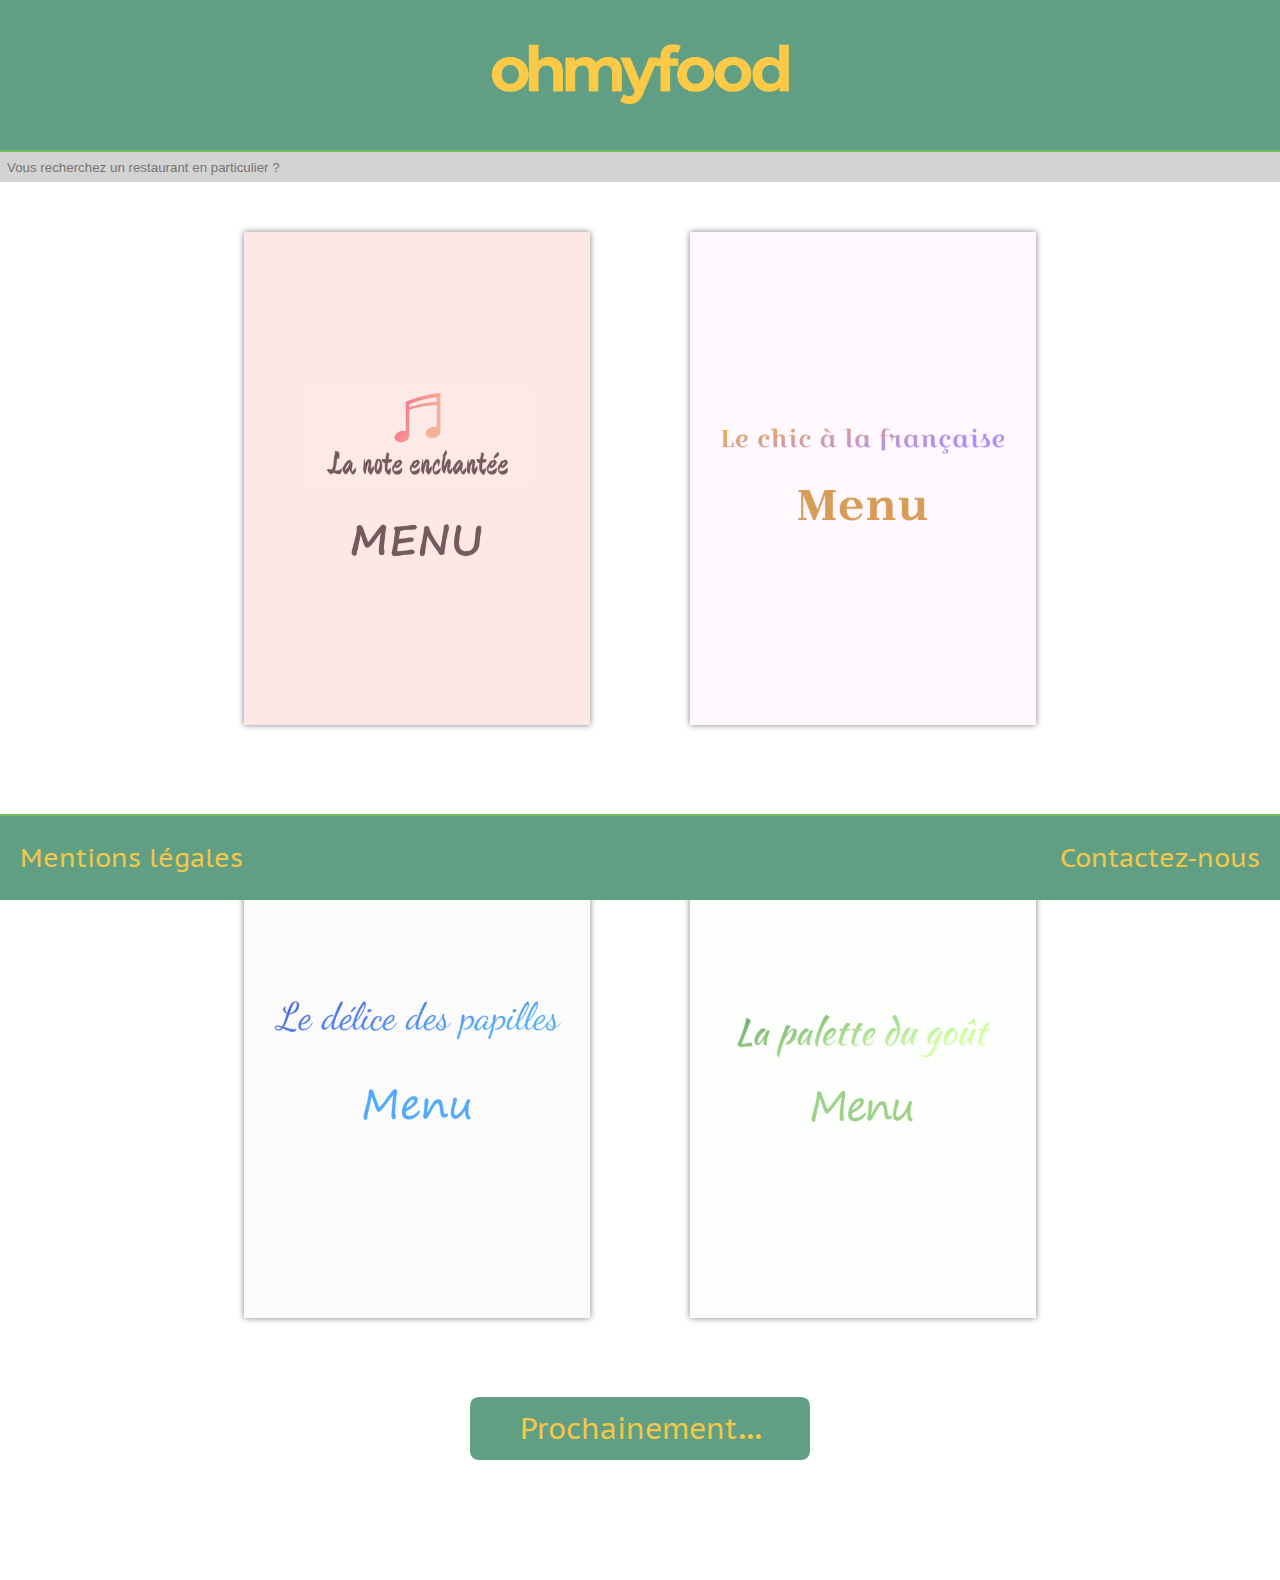
==== index.html @ c681f370 "image twitter cards + opengraph" ====
<!DOCTYPE html>
<html lang="fr" prefix="og: http://ogp.me/ns#">

<head>
    <title>Ohmyfood!</title>
    <meta charset="utf-8" />
    <meta name="description"
        content="Ohmyfood! répertorie les menus de grands restaurants de Paris. Composez directement votre menu en ligne, ou réservez simplement une table !" />
    <meta property="og:title" content="Ohmyfood!" />
    <meta property="og:type" content="website" />
    <meta property="og:url" content="https://nicolasmrtns.github.io/site_ohmyfood/" />
    <meta property="og:image" content="https://nicolasmrtns.github.io/site_ohmyfood/images/opengraph.png" />
    <meta property="og:description"
        content="Ohmyfood! répertorie les menus de grands restaurants de Paris. Composez directement votre menu en ligne, ou réservez simplement une table !" />
    <meta name="twitter:card" content="summary" />
    <meta name="twitter:site" content="@NicolasMRTNS" />
    <meta name="twitter:creator" content="@NicolasMRTNS" />
    <meta name="twitter:title" content="Ohmyfood!" />
    <meta name="twitter:description"
        content="Ohmyfood! répertorie les menus de grands restaurants de Paris. Composez directement votre menu en ligne, ou réservez en ligne !" />
    <meta name="twitter:image" content="https://nicolasmrtns.github.io/site_ohmyfood/images/twittercards.png" />
    <meta name="viewport" content="width=device-width, initial-scale=1.0" />
    <link rel="stylesheet" href="style.css" />
    <link rel="stylesheet" media="screen and (max-width: 600px)" href="style_mobile.css" />
    <link rel="icon" href="images/favicon.png" />
</head>

<body>
    <header class="bg-color"><a href="index.html"><img src="images/logo_ohmyfood.png" alt="Logo OhMyFood"
                id="logo" /></a>
    </header>
    <input type="text" placeholder="Vous recherchez un restaurant en particulier ?" />
    <section>
        <a href="pages_menus/menu_1.html"><img src="images/menu-1b.png" alt="Menu La note enchantée" id="menu1" /></a>
        <a href="pages_menus/menu_2.html"><img src="images/menu-2b.png" alt="Menu Le chic à la française"
                id="menu2" /></a>
        <a href="pages_menus/menu_3.html"><img src="images/menu-3b.png" alt="Menu Le délice des papilles"
                id="menu3" /></a>
        <a href="pages_menus/menu_4.html"><img src="images/menu-4b.png" alt="Menu La palette du goût" id="menu4" /></a>
    </section>
    <article>
        <p class="bg-color color" id="soon">Prochainement<span class="dot"></span><span class="dot"></span><span
                class="dot"></span></p>
    </article>
    <footer class="bg-color">
        <p class="color"><a href="legal_notice/legal_notice.html">Mentions légales</a></p>
        <p class="color"><a href="mailto:nicolas.martins@hotmail.fr">Contactez-nous</a></p>
    </footer>
</body>

</html>
---- style.css ----
@font-face {
  font-family: "pt_sans_captionregular";
  src: url("fonts/PTC55F-webfont.eot");
  src: url("fonts/PTC55F-webfont.eot?#iefix") format("embedded-opentype"),
    url("fonts/PTC55F-webfont.woff2") format("woff2"),
    url("fonts/PTC55F-webfont.woff") format("woff"),
    url("fonts/PTC55F-webfont.ttf") format("truetype"),
    url("fonts/PTC55F-webfont.svg#pt_sans_captionregular") format("svg");
  font-weight: normal;
  font-style: normal;
}
body {
  font-family: "pt_sans_captionregular", Arial, Helvetica, sans-serif;
  margin: 0px;
}
.bg-color {
  background-color: #609f83;
}
.color {
  color: #f3c748;
}
/* header */
header {
  text-align: center;
  padding: 3%;
  border-bottom: 2px solid #75ba58;
}
header img {
  width: 25%;
}
/* section */
input {
  padding-left: 7px;
  box-sizing: border-box;
  width: 100%;
  background-color: lightgray;
  height: 30px;
  border: 0;
}
section a {
  width: 26%;
  text-align: center;
  margin: 50px;
  flex: 0 27%;
  overflow: hidden;
  box-shadow: 0 0 0.4em grey;
  padding: 0;
}
section {
  display: flex;
  flex-flow: wrap;
  justify-content: center;
}
section img {
  width: 100%;
  transform: scale(1.1);
  opacity: 0.7;
  transition-property: transform;
  transition-duration: 200ms;
}
section img:hover {
  transform: scale(1.25);
  opacity: 1;
}
article {
  display: flex;
  justify-content: center;
}
#soon {
  width: 300px;
  font-size: 1.8em;
  border-radius: 0.3em;
  text-align: center;
  padding: 1%;
  padding-left: 20px;
  padding-right: 20px;
  margin-bottom: 120px;
}
.dot {
  display: inline-block;
  width: 5px;
  height: 5px;
  border-radius: 50%;
  margin-left: 3px;
  background: #f3c748;
  animation: wave 1.3s linear infinite;
}
.dot:nth-child(2) {
  animation-delay: -1.1s;
}
.dot:nth-child(3) {
  animation-delay: -0.9s;
}
/* footer */
footer {
  display: flex;
  padding-left: 20px;
  padding-right: 20px;
  margin: 0;
  border-top: 2px solid #75ba58;
  font-size: 1.6em;
  position: fixed;
  bottom: 0;
  right: 0;
  left: 0;
}
footer :last-child {
  margin-left: auto;
}
footer a {
  text-decoration: none;
  color: inherit;
}
footer p:hover {
  animation: wiggle 0.2s infinite alternate-reverse both;
}
/* Keyframes */
@keyframes wiggle {
  0% {
    transform: rotate(0deg);
  }
  33% {
    transform: rotate(2deg);
  }
  66% {
    transform: rotate(-2deg);
  }
  100% {
    transform: rotate(0deg);
  }
}
@keyframes wave {
  0%,
  60%,
  100% {
    transform: initial;
  }
  30% {
    transform: translateY(-7px);
  }
}
---- style_mobile.css ----
header img{
    width: 60%;
}
section{
    display: flex;
    flex-direction: column;
    align-content: center;
}
section a{
    width: 60%;
    margin-bottom: 20px;
}
#soon{
    font-size: 1.5em;
    padding-left: 10px;
    padding-right: 10px;
    width: 80%;
    margin-bottom: 100px;
}
footer{
    font-size: 1em;
    padding-left: 10px;
    padding-right: 10px;
}
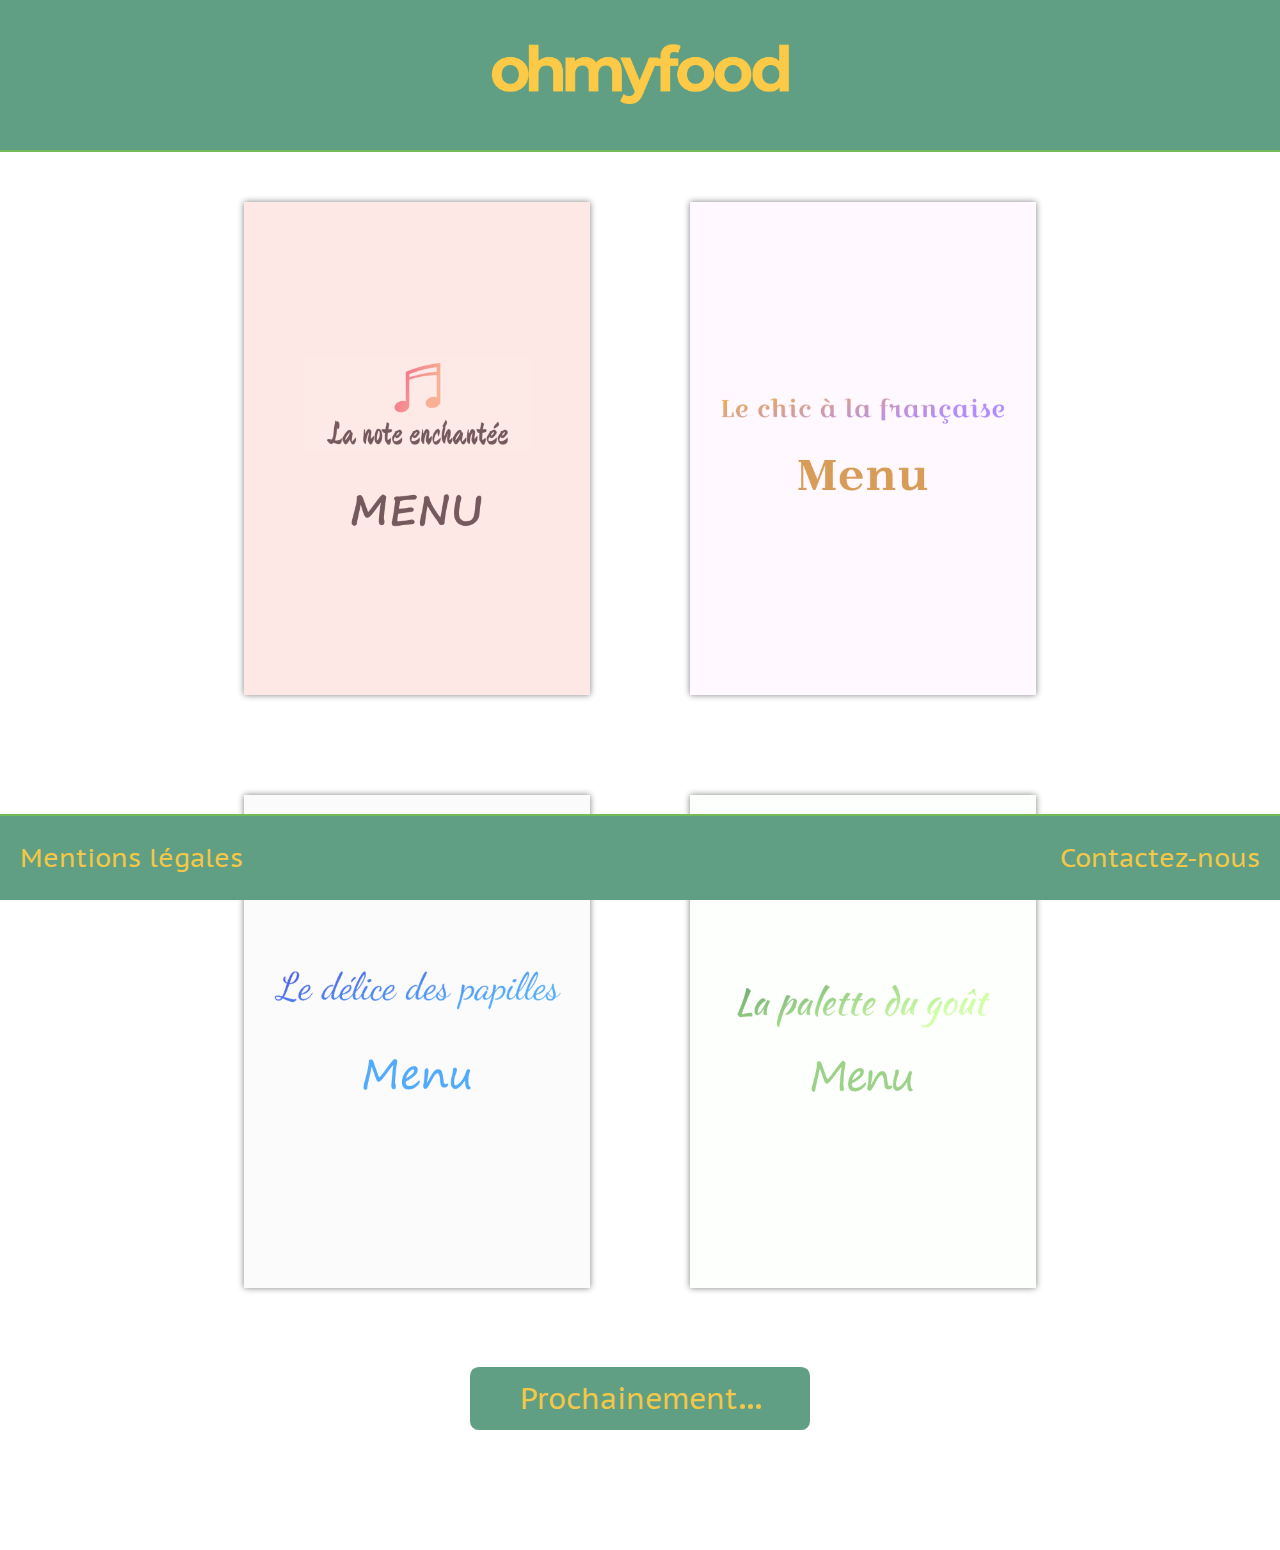
==== commit 0d5d0010: "Update index.html" ====
--- a/index.html
+++ b/index.html
@@ -9,7 +9,7 @@
     <meta property="og:title" content="Ohmyfood!" />
     <meta property="og:type" content="website" />
     <meta property="og:url" content="https://nicolasmrtns.github.io/site_ohmyfood/" />
-    <meta property="og:image" content="https://nicolasmrtns.github.io/site_ohmyfood/images/opengraph.png" />
+    <meta property="og:image" content="https://nicolasmrtns.github.io/site_ohmyfood/images/imageog.png" />
     <meta property="og:description"
         content="Ohmyfood! répertorie les menus de grands restaurants de Paris. Composez directement votre menu en ligne, ou réservez simplement une table !" />
     <meta name="twitter:card" content="summary" />
@@ -29,7 +29,6 @@
     <header class="bg-color"><a href="index.html"><img src="images/logo_ohmyfood.png" alt="Logo OhMyFood"
                 id="logo" /></a>
     </header>
-    <input type="text" placeholder="Vous recherchez un restaurant en particulier ?" />
     <section>
         <a href="pages_menus/menu_1.html"><img src="images/menu-1b.png" alt="Menu La note enchantée" id="menu1" /></a>
         <a href="pages_menus/menu_2.html"><img src="images/menu-2b.png" alt="Menu Le chic à la française"
--- a/style.css
+++ b/style.css
@@ -138,4 +138,4 @@
   30% {
     transform: translateY(-7px);
   }
-}+}
--- a/style_mobile.css
+++ b/style_mobile.css
@@ -1,24 +1,24 @@
-header img{
-    width: 60%;
+header img {
+  width: 60%;
 }
-section{
-    display: flex;
-    flex-direction: column;
-    align-content: center;
+section {
+  display: flex;
+  flex-direction: column;
+  align-content: center;
 }
-section a{
-    width: 60%;
-    margin-bottom: 20px;
+section a {
+  width: 60%;
+  margin-bottom: 20px;
 }
-#soon{
-    font-size: 1.5em;
-    padding-left: 10px;
-    padding-right: 10px;
-    width: 80%;
-    margin-bottom: 100px;
+#soon {
+  font-size: 1.5em;
+  padding-left: 10px;
+  padding-right: 10px;
+  width: 80%;
+  margin-bottom: 100px;
 }
-footer{
-    font-size: 1em;
-    padding-left: 10px;
-    padding-right: 10px;
-}+footer {
+  font-size: 1em;
+  padding-left: 10px;
+  padding-right: 10px;
+}
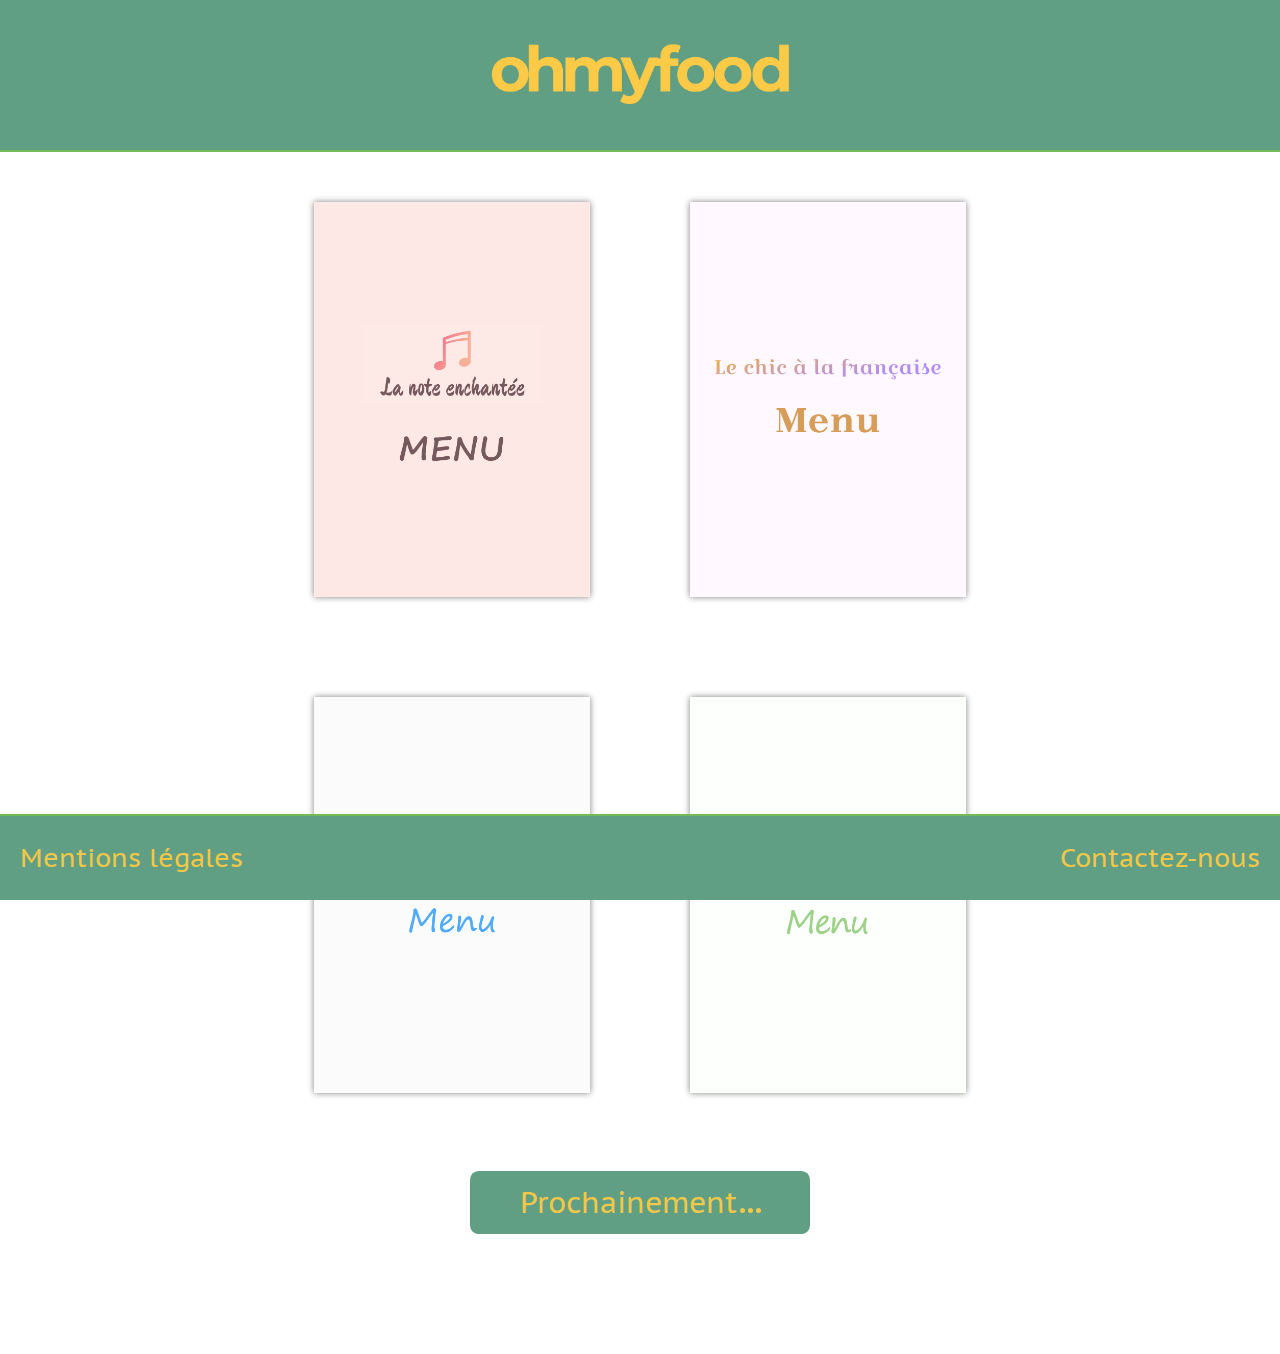
==== commit c8b9e6ac: "Update index.html" ====
--- a/index.html
+++ b/index.html
@@ -42,7 +42,7 @@
                 class="dot"></span></p>
     </article>
     <footer class="bg-color">
-        <p class="color"><a href="legal_notice/legal_notice.html">Mentions légales</a></p>
+        <p class="color"><a href="legal_notice/legal_notice.html" target="_blank">Mentions légales</a></p>
         <p class="color"><a href="mailto:nicolas.martins@hotmail.fr">Contactez-nous</a></p>
     </footer>
 </body>
--- a/style.css
+++ b/style.css
@@ -29,14 +29,6 @@
   width: 25%;
 }
 /* section */
-input {
-  padding-left: 7px;
-  box-sizing: border-box;
-  width: 100%;
-  background-color: lightgray;
-  height: 30px;
-  border: 0;
-}
 section a {
   width: 26%;
   text-align: center;
@@ -50,6 +42,8 @@
   display: flex;
   flex-flow: wrap;
   justify-content: center;
+  padding-left: 10%;
+  padding-right: 10%;
 }
 section img {
   width: 100%;
